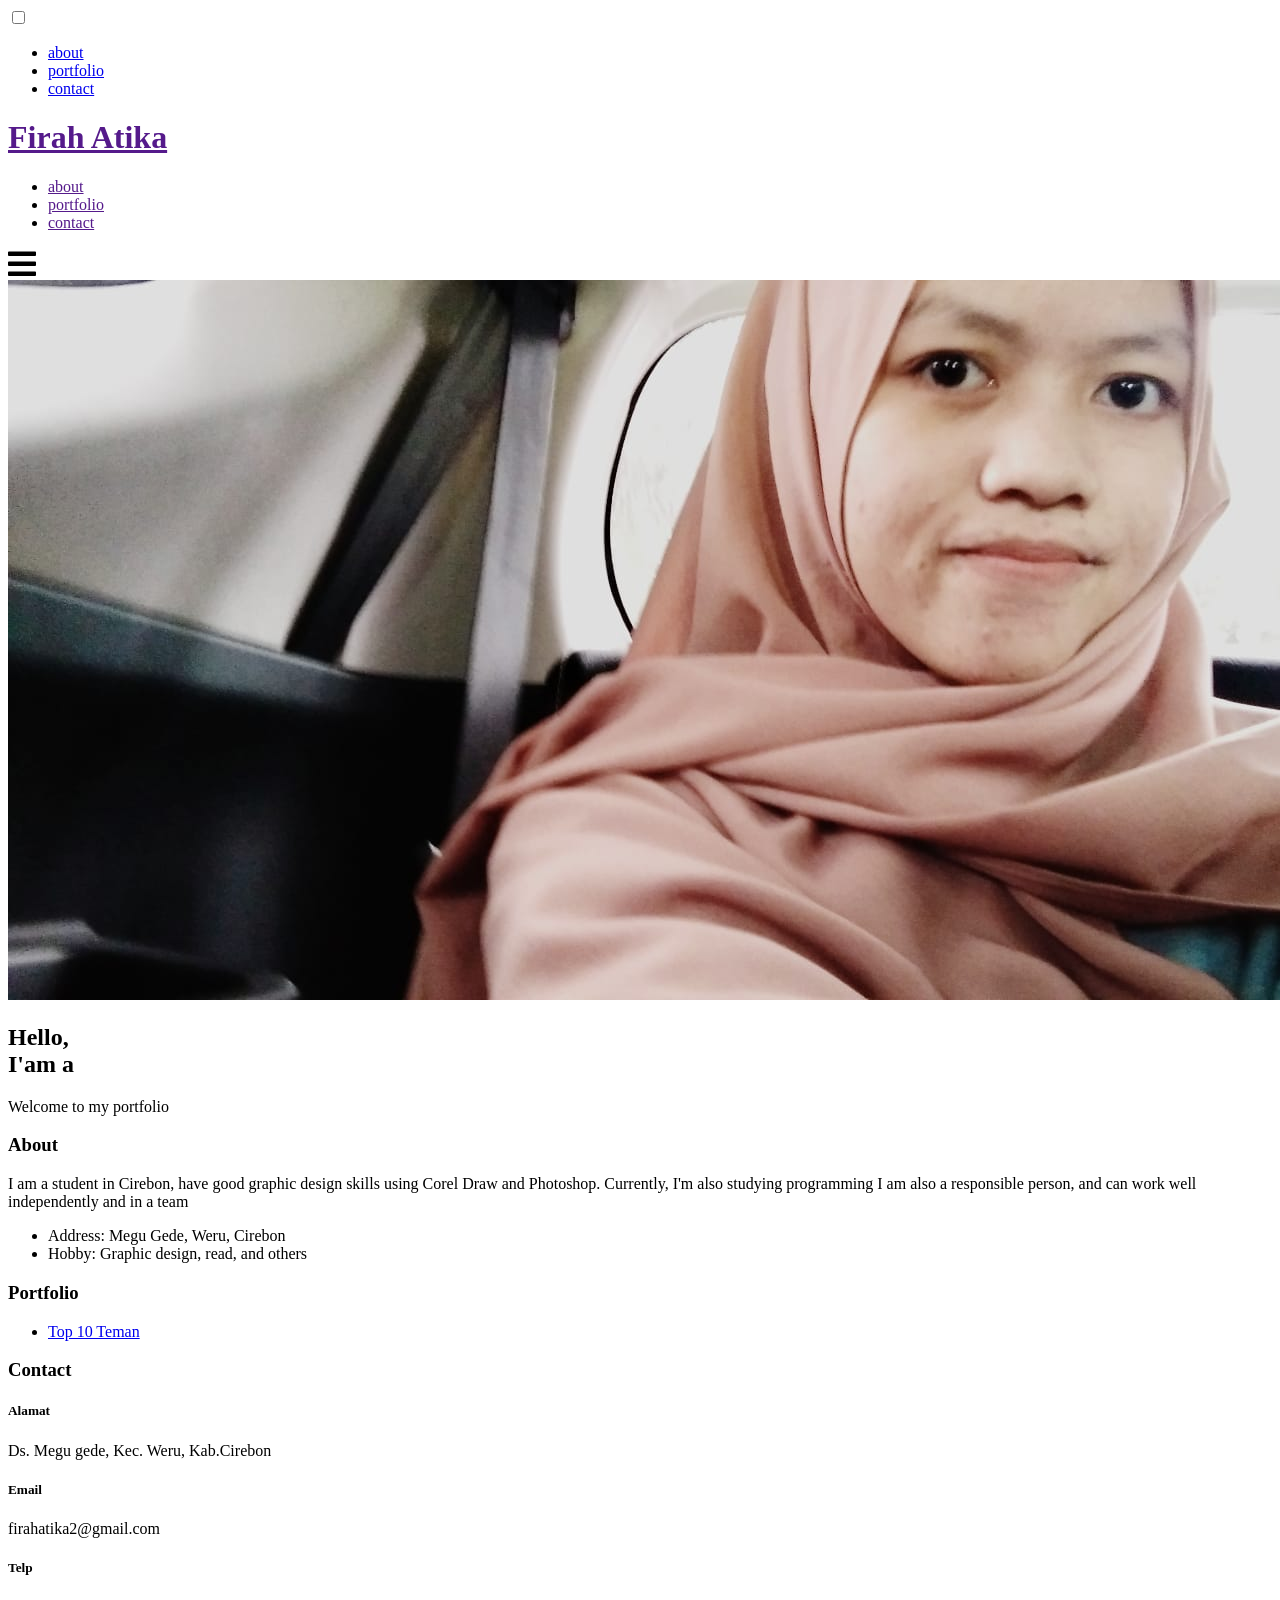
==== index.html @ 35e14b47 "Update index.html" ====
<!DOCTYPE html>
<html>
    <head>
        <meta charset=""utf-8">
        <meta name="viewport" content="width=device-width, initial-scale=1">
        <title>Firah Atika</title>
        <link rel="stylesheet" type="text/css" href="style.css">
        <link rel="preconnect" href="https://fonts.googleapis.com">



        <link rel="preconnect" href="https://fonts.googleapis.com">
        <link rel="preconnect" href="https://fonts.gstatic.com" crossorigin>
        <link href="https://fonts.googleapis.com/css2?family=Caveat:wght@600&display=swap" rel="stylesheet"> 


        
        <link rel="stylesheet" href="https://cdnjs.cloudflare.com/ajax/libs/font-awesome/5.9.0/css/all.min.css" integrity="sha512-q3eWabyZPc1XTCmF+8/LuE1ozpg5xxn7iO89yfSOd5/oKvyqLngoNGsx8jq92Y8eXJ/IRxQbEC+FGSYxtk2oiw==" crossorigin="anonymous" referrerpolicy="no-referrer" />

    </head>
    <body>

        <!-- sidebar -->
        <input type="checkbox" id="check">
        <div class="sidebar">
            <ul>
                <li><a href="about">about</a></a></li>
                <li><a href="portfolio">portfolio</a></a></li>
                <li><a href="contact">contact</a></a></li>
            </ul>
        </div>




        <!-- header -->
        <header>
            <div class="container">
                <h1><a href ="">Firah Atika</a></h1>
                <ul>
                     <li><a href="">about</a></a></li>
                     <li><a href="">portfolio</a></a></li>
                     <li><a href="">contact</a></a></li>
                </ul>
                <!-- menu mobile -->
                <label for="check" class="mobile-menu"><i class="fas fa-bars fa-2x"></i></label>
            </div>
        </header>
    
        <!-- banner -->
        <section class="banner">
            <div class="container">
                <div.class="banner-left">
                    <img src="firah2.jpeg">
                    <h2>Hello, <br>
                        I'am a <span class="efek-ngetik"></span></h2>
                    <p>Welcome to my portfolio</p>
                </div>

            </div>
        </section>
        
        <!-- about -->
        <section id="about">
            <div class="container">
                <h3>About</h3>
                <p>I am a student in Cirebon, have good graphic design skills using Corel Draw and Photoshop.

                    Currently, I'm also studying programming
                    
                    I am also a responsible person, and can work well independently and in a team</p>
                    <ul>
                        <li>Address: Megu Gede, Weru, Cirebon</li>
                        <li>Hobby: Graphic design, read, and others</li>
                    </ul>
    
            </div>
        </section>

        <!-- portfolio -->
        <section id="portfolio">
        <div class="container">
            <h3>Portfolio</h3>
            <P>
            <ul>
                <li><a href="https://firahatika.github.io/10-teman-tabel/">Top 10 Teman</a></li>
                
            </ul>
            </P>
        </div>
    </section>

<!-- contact -->
<section id="contact">
    <div class="container">
        <h3>Contact</h3>
<h5>Alamat</h5>
<p>Ds. Megu gede, Kec. Weru, Kab.Cirebon</p>

<h5>Email</h5>
<p>firahatika2@gmail.com</p>

<h5>Telp</h5>
<p>+62 82*****</p>

    </div>
</section>

        <script src="script.js"></script>
        
    </body>
</html>
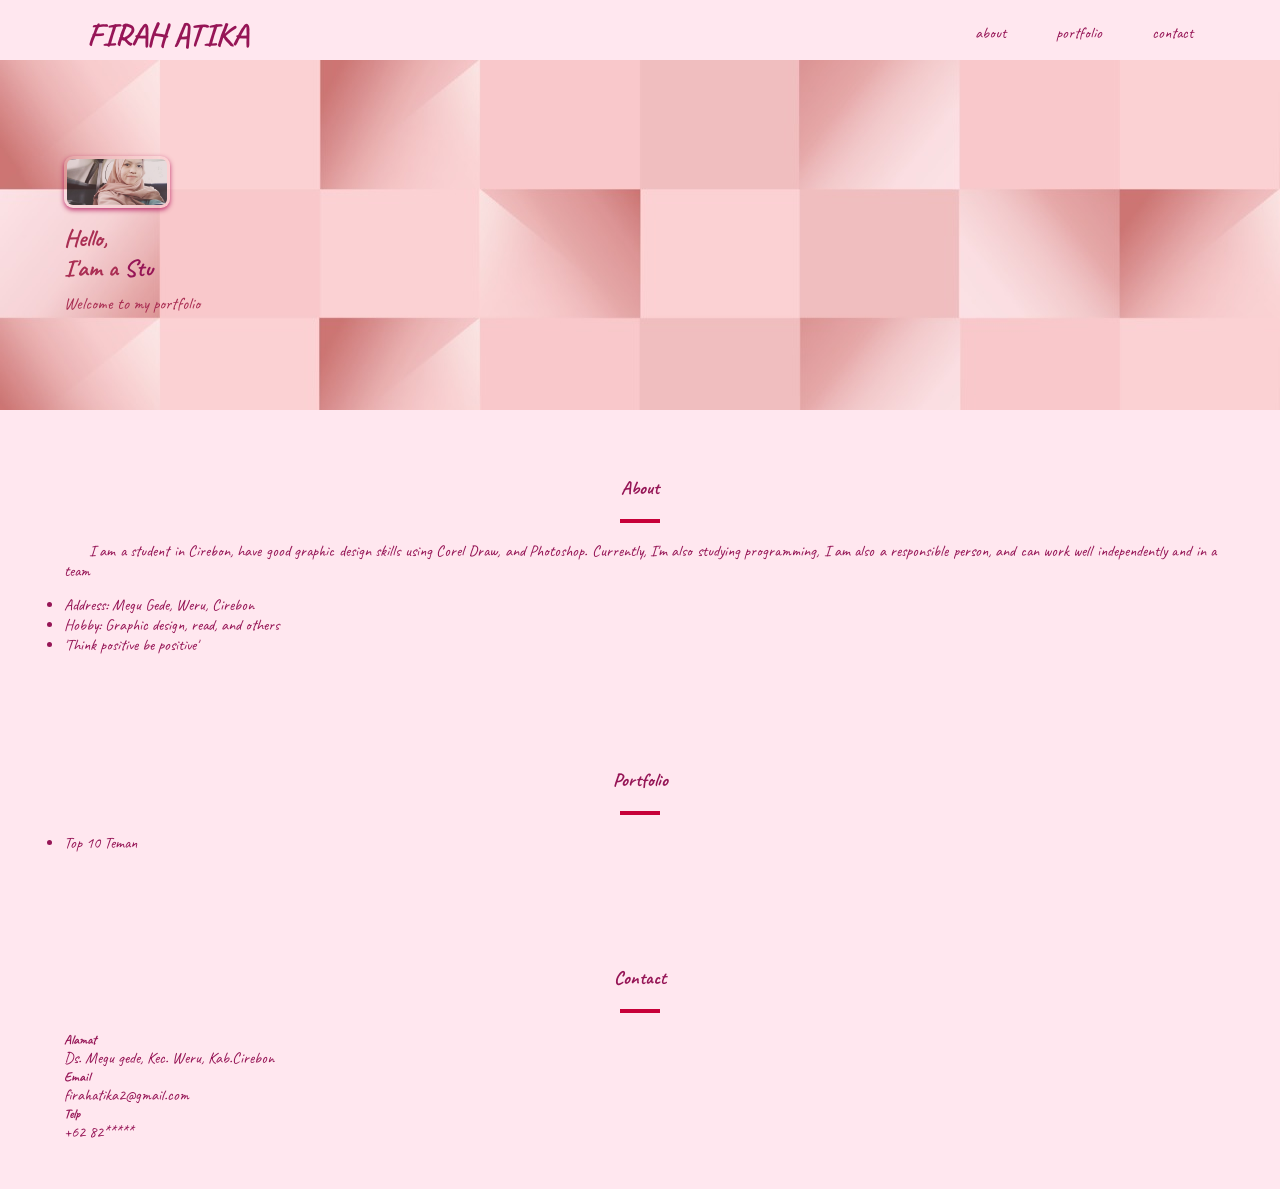
==== commit 801b85e0: "Update index.html" ====
--- a/index.html
+++ b/index.html
@@ -64,15 +64,19 @@
         <section id="about">
             <div class="container">
                 <h3>About</h3>
-                <p>I am a student in Cirebon, have good graphic design skills using Corel Draw and Photoshop.
+                <p>I am a student in Cirebon, have good graphic design skills using Corel Draw, and Photoshop.
 
-                    Currently, I'm also studying programming
+                    Currently, I'm also studying programming,
                     
                     I am also a responsible person, and can work well independently and in a team</p>
                     <ul>
                         <li>Address: Megu Gede, Weru, Cirebon</li>
                         <li>Hobby: Graphic design, read, and others</li>
                     </ul>
+                    <ul>
+                        <li>'Think positive be positive'</li>
+                    </ul>
+                                  
     
             </div>
         </section>
--- a/style.css
+++ b/style.css
@@ -0,0 +1,195 @@
+* {
+    padding:0;
+    margin:0;
+    font-family: 'Caveat', cursive;
+    color:  #961556;
+}
+header {
+    height:60px;
+}
+header h1 {
+    display: inline-block;
+    float: left;
+    padding:14px 23px;
+    text-transform: uppercase;
+}
+header h1 a{
+    transition: .4s;
+}
+header h1 a:hover{
+    color:  #C70039;
+}
+header ul {
+    float:right;
+}
+header ul li {
+    padding:23px;
+    display:inline-block;
+}
+header ul li a{
+    transition: .4s;
+}
+header ul li a:hover {
+    color: #C70039; 
+}
+
+body{
+	background:  #ffe7ef;
+}
+
+
+img{
+    width: 10cm;
+    border-radius: 50%;
+    box-shadow: 1px 1px 4px blue;
+    padding: 3px;
+    margin: 50px
+    transition: 0.3s;
+    opacity: 75%;
+  }
+
+  img:hover{
+    transform: scale(1.2);
+    opacity: 100%;
+    box-shadow: 1px 1px 6px #fff;
+  }
+
+* {
+    text-decoration: none;
+}
+.container {
+    width:90%;
+    margin:0 auto;
+}
+.container:after {
+    content:'';
+    display:block;
+    clear:both;
+}
+.mobile-menu {
+    float: right;
+    display: none;
+    padding:15px;
+}
+.mobile-menu:hover {
+    cursor:pointer;
+}
+
+#check {
+    display:none;
+}
+.sidebar {
+    position:fixed;
+    top:0;
+    bottom:0;
+    left:-300px;
+    width:300px;
+    background-color: rgba(225, 92, 130);
+    transition: .3s;
+}
+.sidebar ul li a{
+    color:#fff;
+}
+.sidebar ul li {
+    padding:22px;
+    transition:.3s;
+    transition-property: background-color;
+}
+.sidebar ul li:hover {
+    background-color: #C70039;
+}
+#check:checked ~ .sidebar {
+    left: 0;
+}
+.banner {
+    background-color: #ffd3e8;
+    background-image: url("geometric.jpg") ;
+    padding: 96px 0;
+}
+
+
+section {
+    padding:47px 0;
+}
+.banner img {
+    width: 100px;
+    border-radius: 9px;
+    box-shadow: 0 2px 5px  #ad004f;
+    margin-bottom: 10px;
+    
+    
+}
+.banner h2,
+.banner p {
+    color:   #aa2e53;
+}
+.banner h2 {
+    margin-bottom: 10px;
+}
+.banner p {
+    font-size: 17px;
+}
+.banner-left {
+    padding-left: 24px;
+}
+section h3 {
+	padding-bottom: 22px;
+	text-align: center;
+	margin:19px;
+	position: relative;
+}
+
+section h3: before {
+	content:'';
+	display: block;
+	position: absolute;
+	bottom: 0;
+	width:110px;
+	height:3px;
+	left: calc(50% - 50px);
+}
+section h3:after {
+	content:'';
+	display: block;
+	position: absolute;
+	bottom: -1px;
+	width:40px;
+	height:4px;
+	background-color: #C70039;
+	left: calc(50% - 20px);
+}
+
+#about p {
+	text-align: justify;
+	text-indent: 25px;
+	line-height: 20px;
+	margin-bottom: 14px;
+}
+
+section h4 {
+    padding-bottom: 22px;
+    text-align: center;
+    margin:19px;
+    position: relative;
+
+}
+
+#Portfolio {
+    text-align: justify;
+    text-indent: 25px;
+    line-height: 20px;
+    margin-bottom: 14px;
+
+
+#contact {
+    background-color:  #edc7ff;
+}
+
+@media (max-width:768px){
+    .mobile-menu {
+        display: block;
+    }
+    header ul {
+        display: none;
+    }
+}
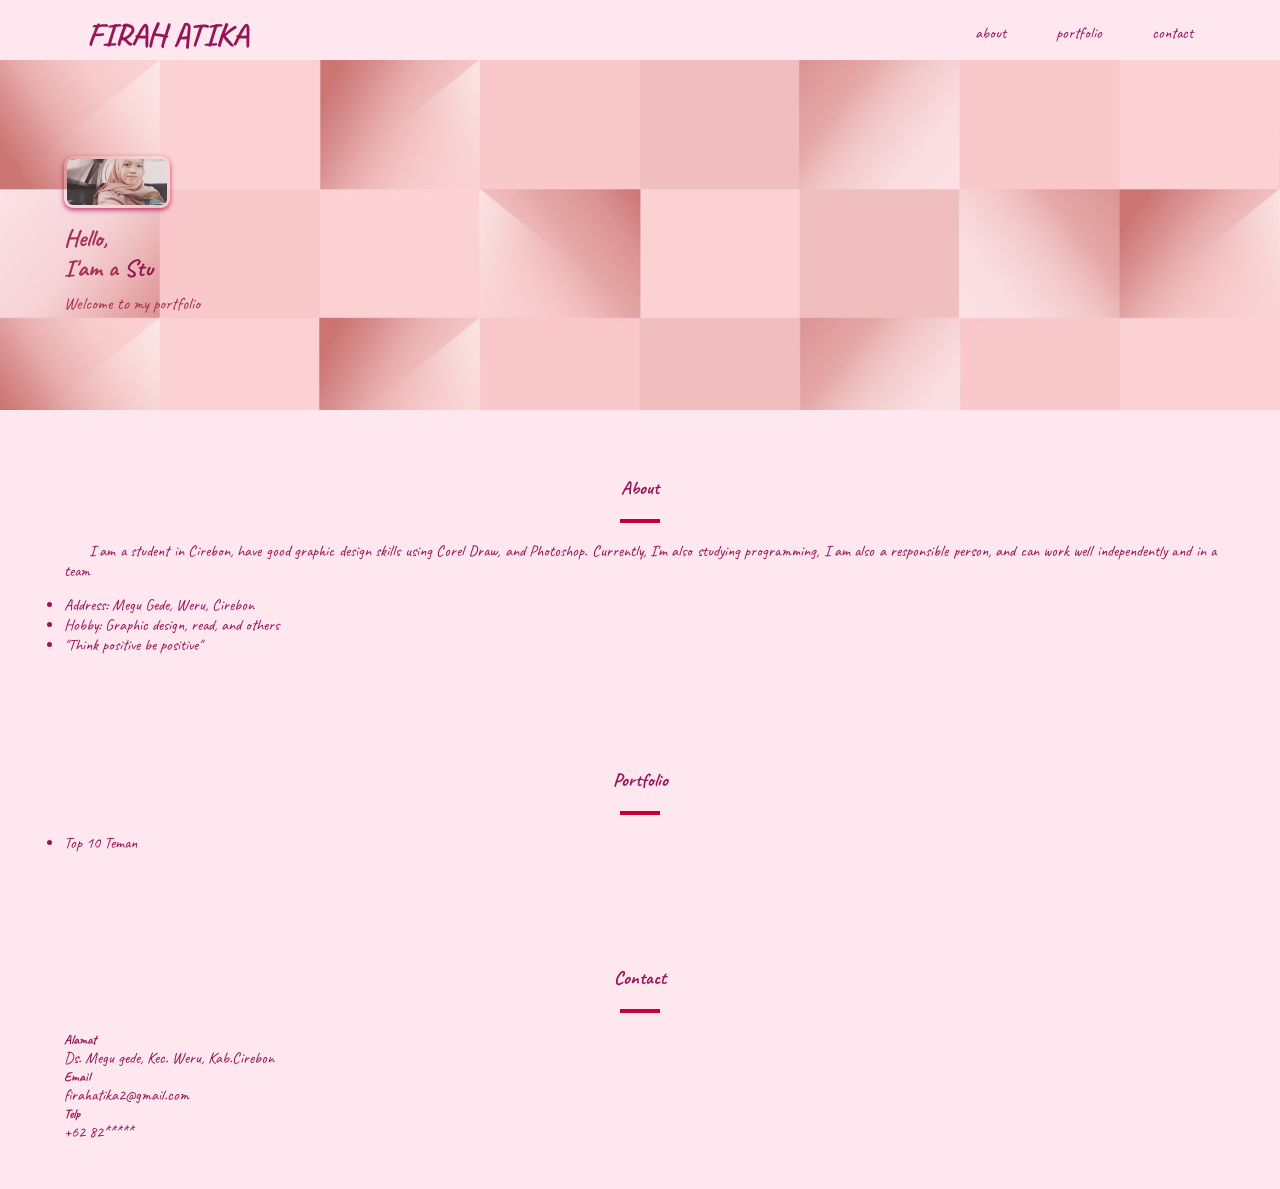
==== commit 74deee81: "Update index.html" ====
--- a/index.html
+++ b/index.html
@@ -74,7 +74,7 @@
                         <li>Hobby: Graphic design, read, and others</li>
                     </ul>
                     <ul>
-                        <li>'Think positive be positive'</li>
+                        <li>"Think positive be positive"</li>
                     </ul>
                                   
     
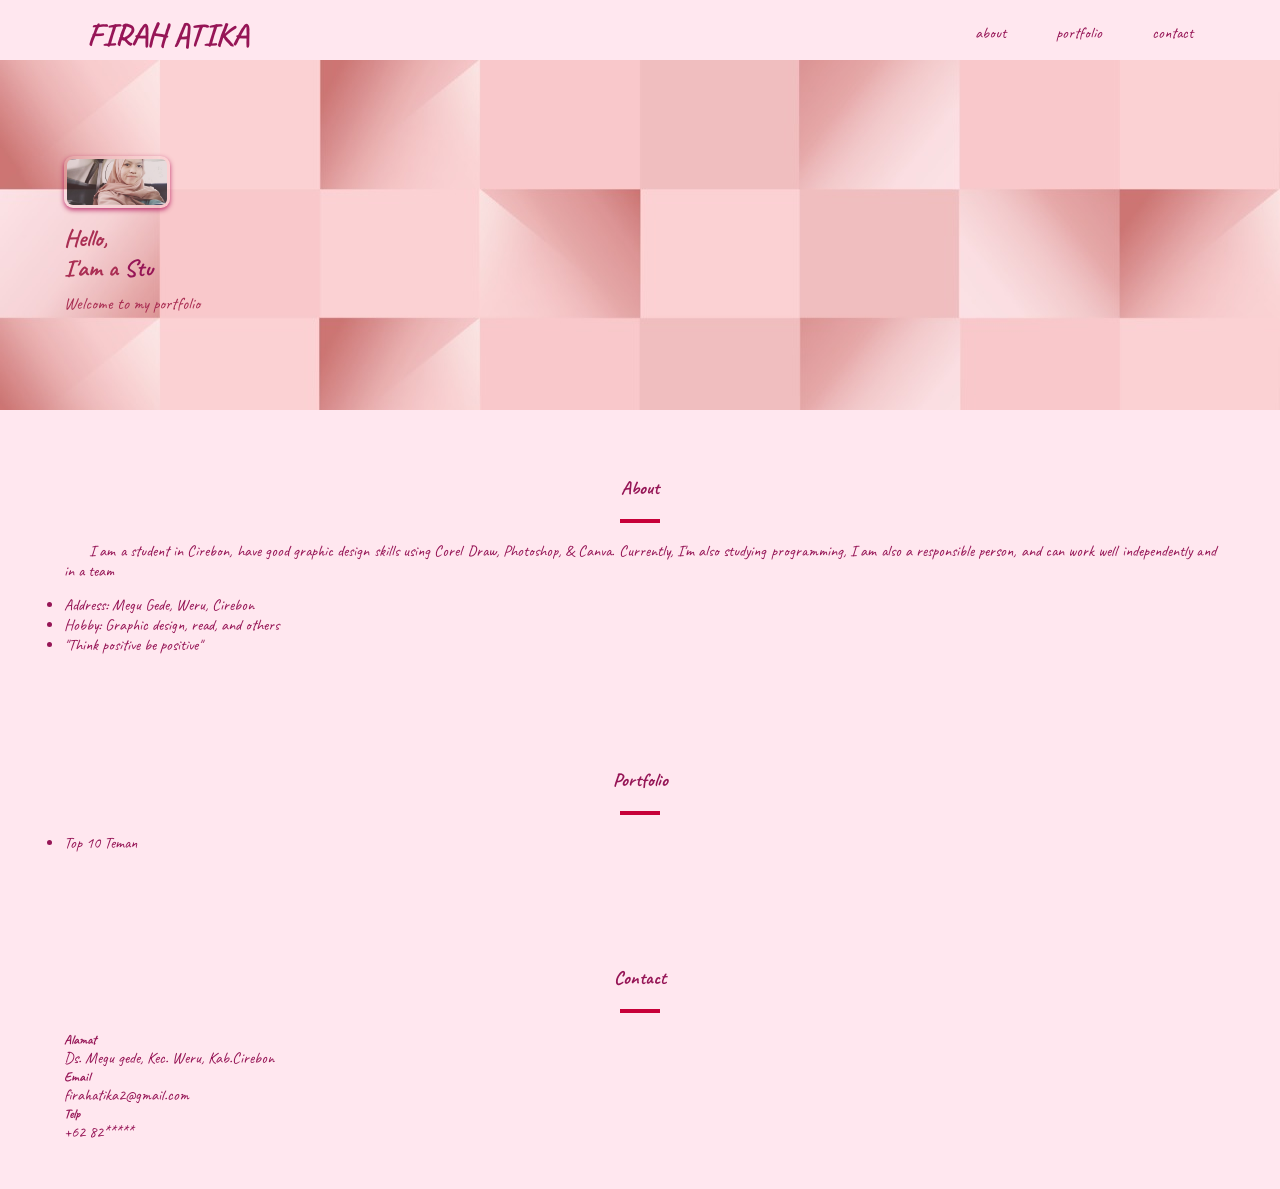
==== commit bd2cf271: "Update index.html" ====
--- a/index.html
+++ b/index.html
@@ -64,7 +64,7 @@
         <section id="about">
             <div class="container">
                 <h3>About</h3>
-                <p>I am a student in Cirebon, have good graphic design skills using Corel Draw, and Photoshop.
+                <p>I am a student in Cirebon, have good graphic design skills using Corel Draw, Photoshop, & Canva.
 
                     Currently, I'm also studying programming,
                     
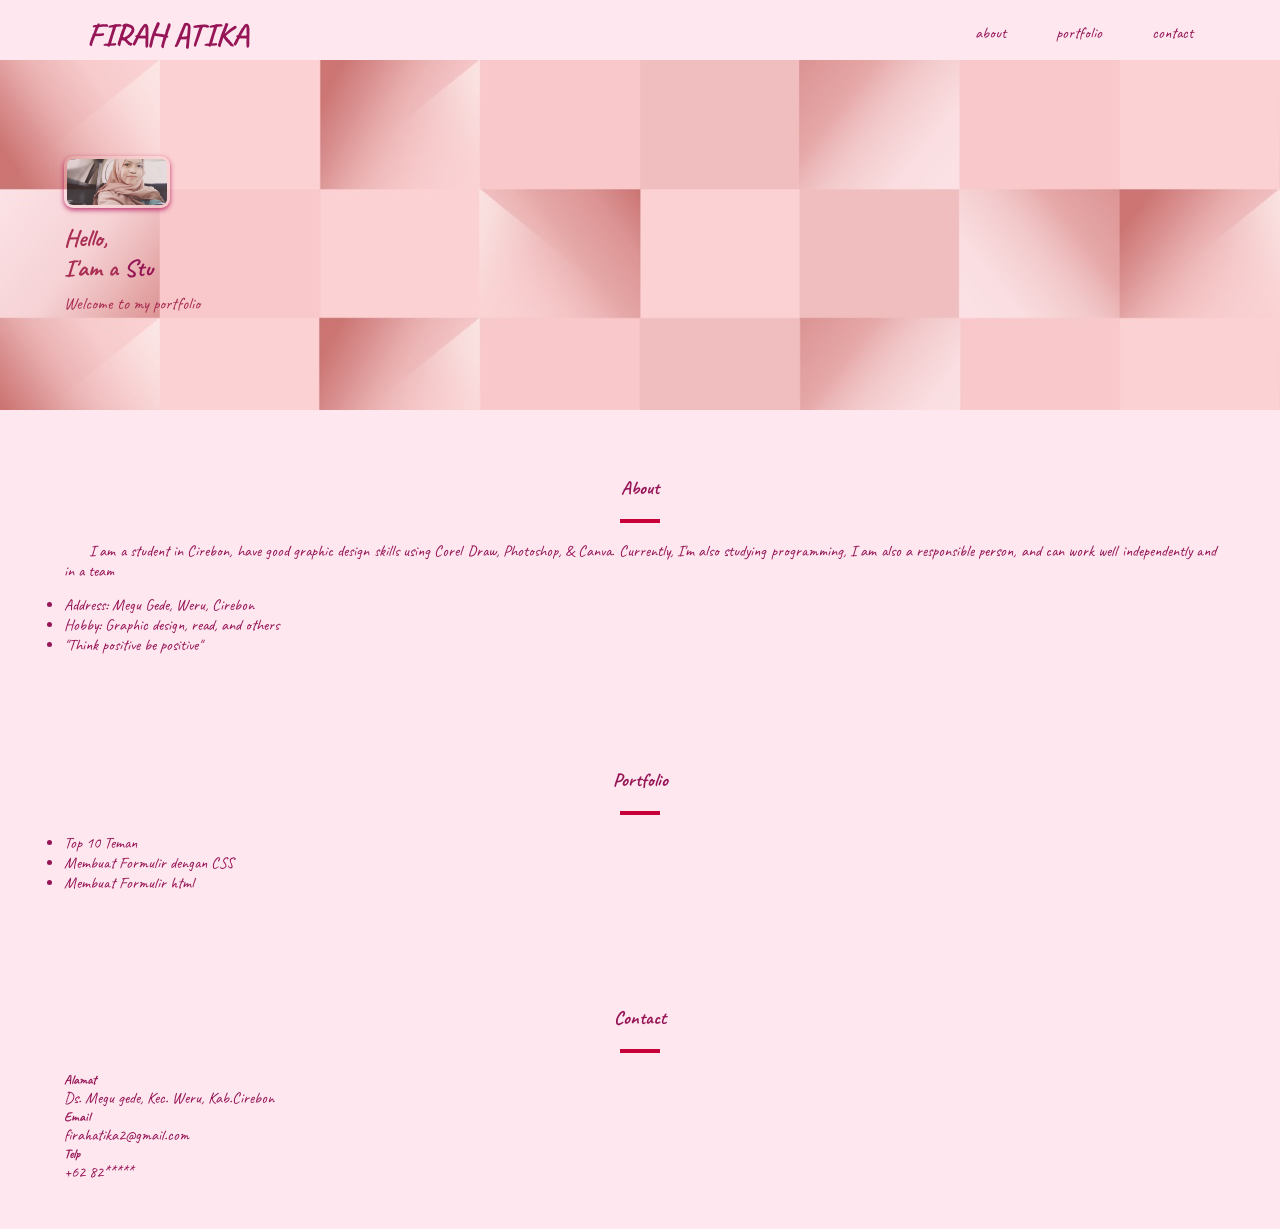
==== commit cfc17890: "Update index.html" ====
--- a/index.html
+++ b/index.html
@@ -91,6 +91,22 @@
                 
             </ul>
             </P>
+                                                                          
+             <P>
+            <ul>
+                <li><a href="https://firahatika.github.io/p04css-basic/">Membuat Formulir dengan CSS</a></li>
+                
+            </ul>
+            </P>
+                                                                        
+                                                                        
+            <P>
+            <ul>
+                <li><a href="https://firahatika.github.io/P03BasicHTMLForm/">Membuat Formulir html</a></li>
+                
+            </ul>
+            </P>
+                                                                          
         </div>
     </section>
 
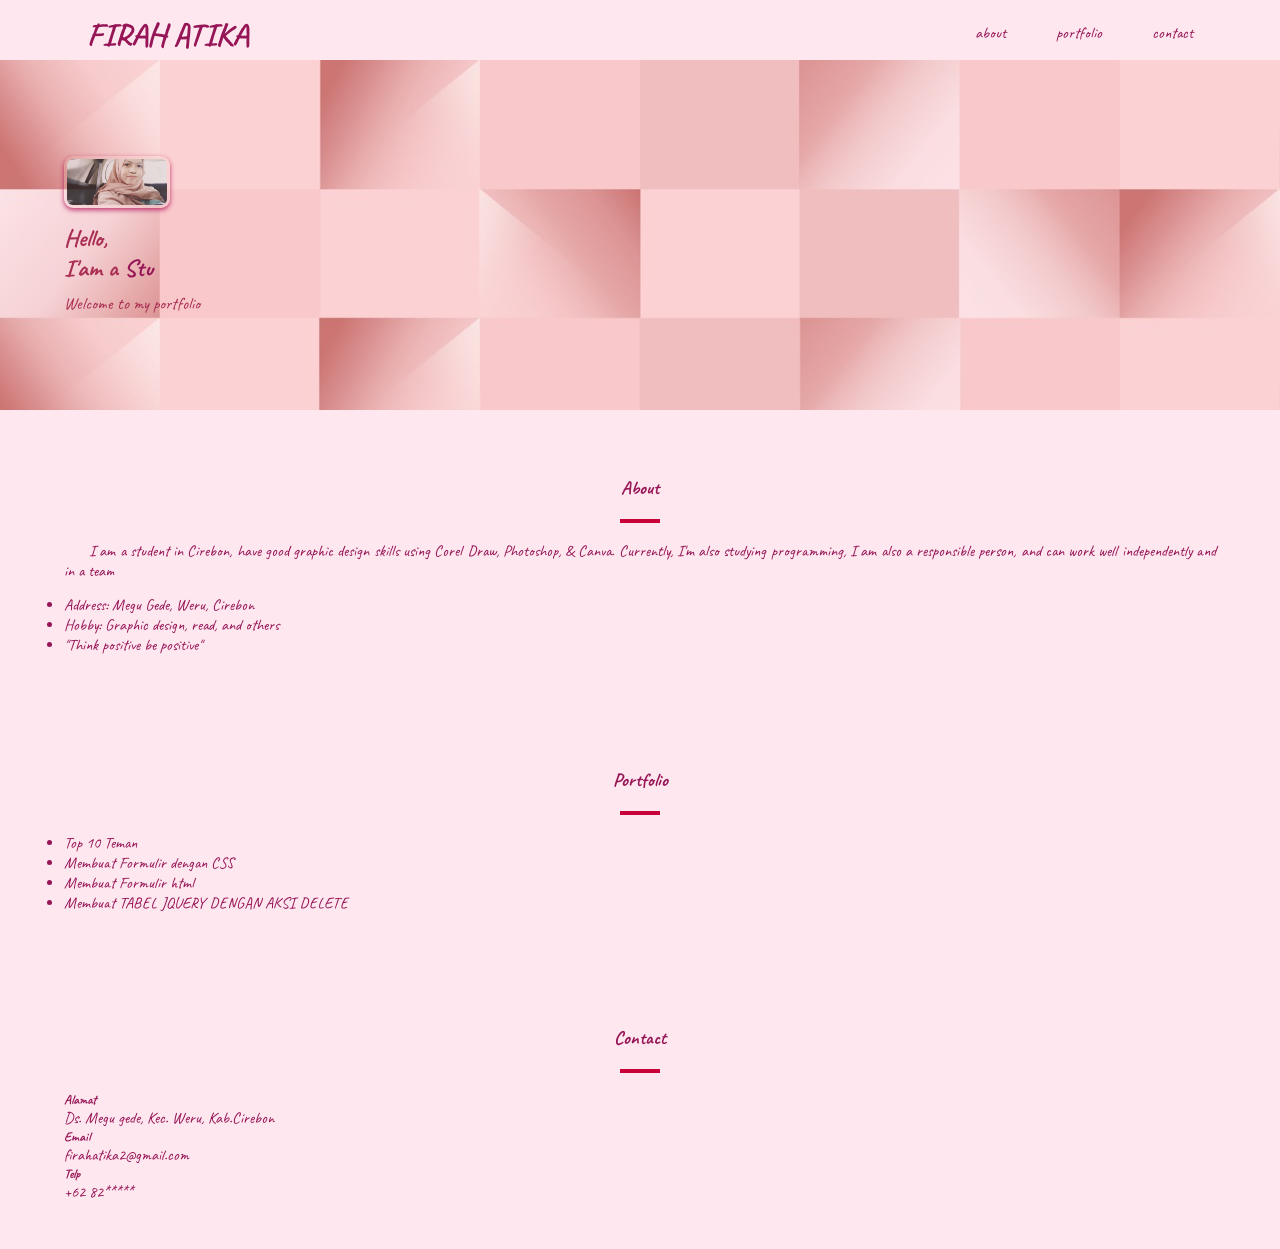
==== commit 98337760: "Update index.html" ====
--- a/index.html
+++ b/index.html
@@ -106,6 +106,12 @@
                 
             </ul>
             </P>
+                                                                            
+             <ul>
+                <li><a href="https://firahatika.github.io/p05-jquery-fadeout-when-delete/">Membuat TABEL JQUERY DENGAN AKSI DELETE</a></li>
+                
+            </ul>
+            </P>
                                                                           
         </div>
     </section>
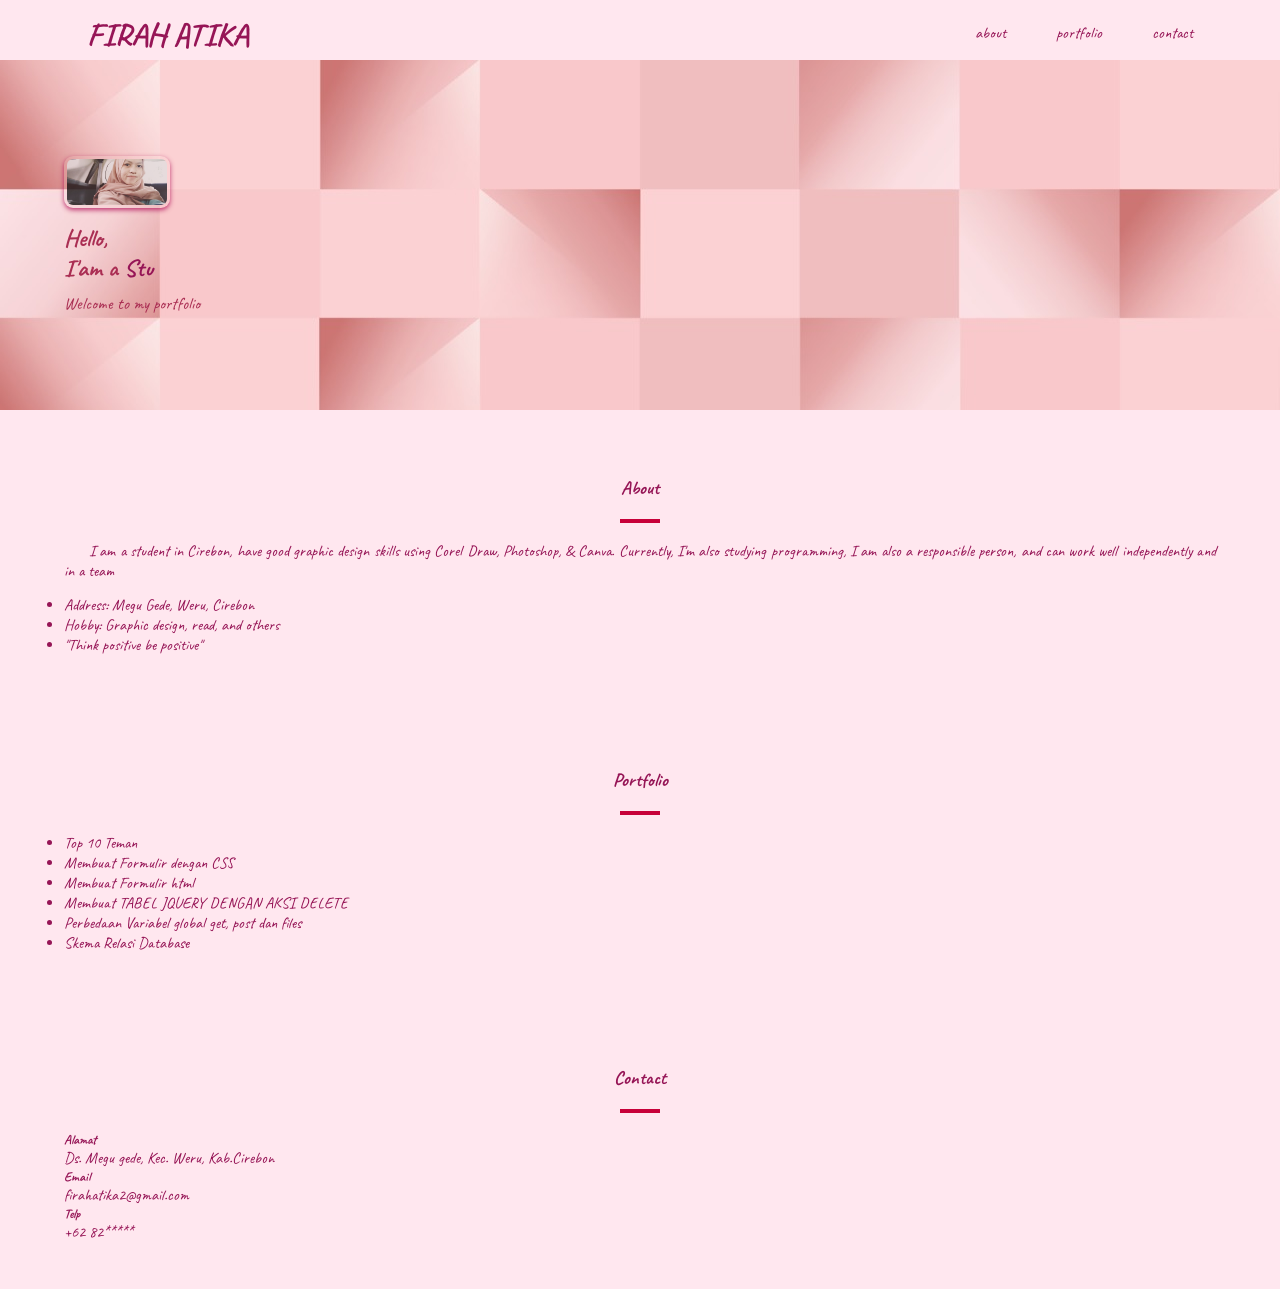
==== commit ec29fda2: "Update index.html" ====
--- a/index.html
+++ b/index.html
@@ -106,12 +106,32 @@
                 
             </ul>
             </P>
-                                                                            
+             
+              <P>
              <ul>
                 <li><a href="https://firahatika.github.io/p05-jquery-fadeout-when-delete/">Membuat TABEL JQUERY DENGAN AKSI DELETE</a></li>
                 
             </ul>
             </P>
+                                                                                          
+
+             <P>
+             <ul>
+                <li><a href="https://youtu.be/bxIclIiyOOI">Perbedaan Variabel global get, post dan files </a></li>
+                
+            </ul>
+            </P>  
+                                                          
+             <P>
+             <ul>
+                <li><a href="https://youtu.be/uZYGt-_vg3Y">Skema Relasi Database </a></li>
+                
+            </ul>
+            </P>        
+                                                                                          
+                                                                                          
+                                                                                          
+                                                                                          
                                                                           
         </div>
     </section>
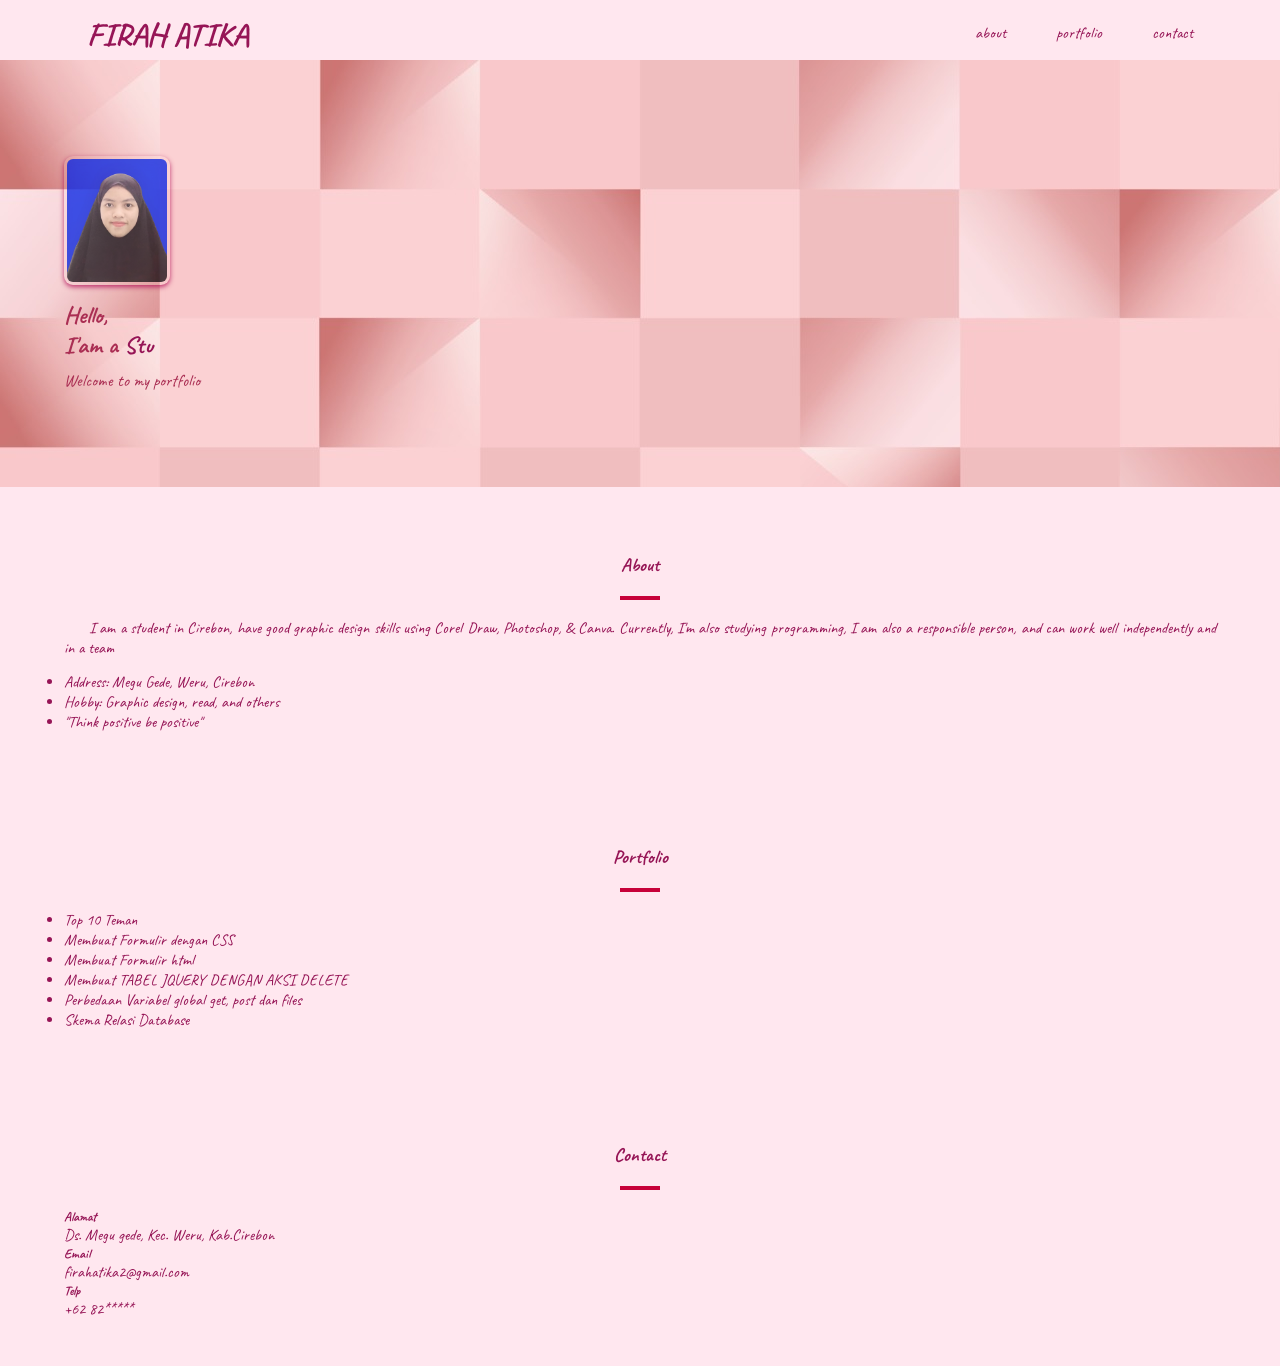
==== commit e8df48f4: "Update index.html" ====
--- a/index.html
+++ b/index.html
@@ -51,7 +51,7 @@
         <section class="banner">
             <div class="container">
                 <div.class="banner-left">
-                    <img src="firah2.jpeg">
+                    <img src="firah28.jpg">
                     <h2>Hello, <br>
                         I'am a <span class="efek-ngetik"></span></h2>
                     <p>Welcome to my portfolio</p>
